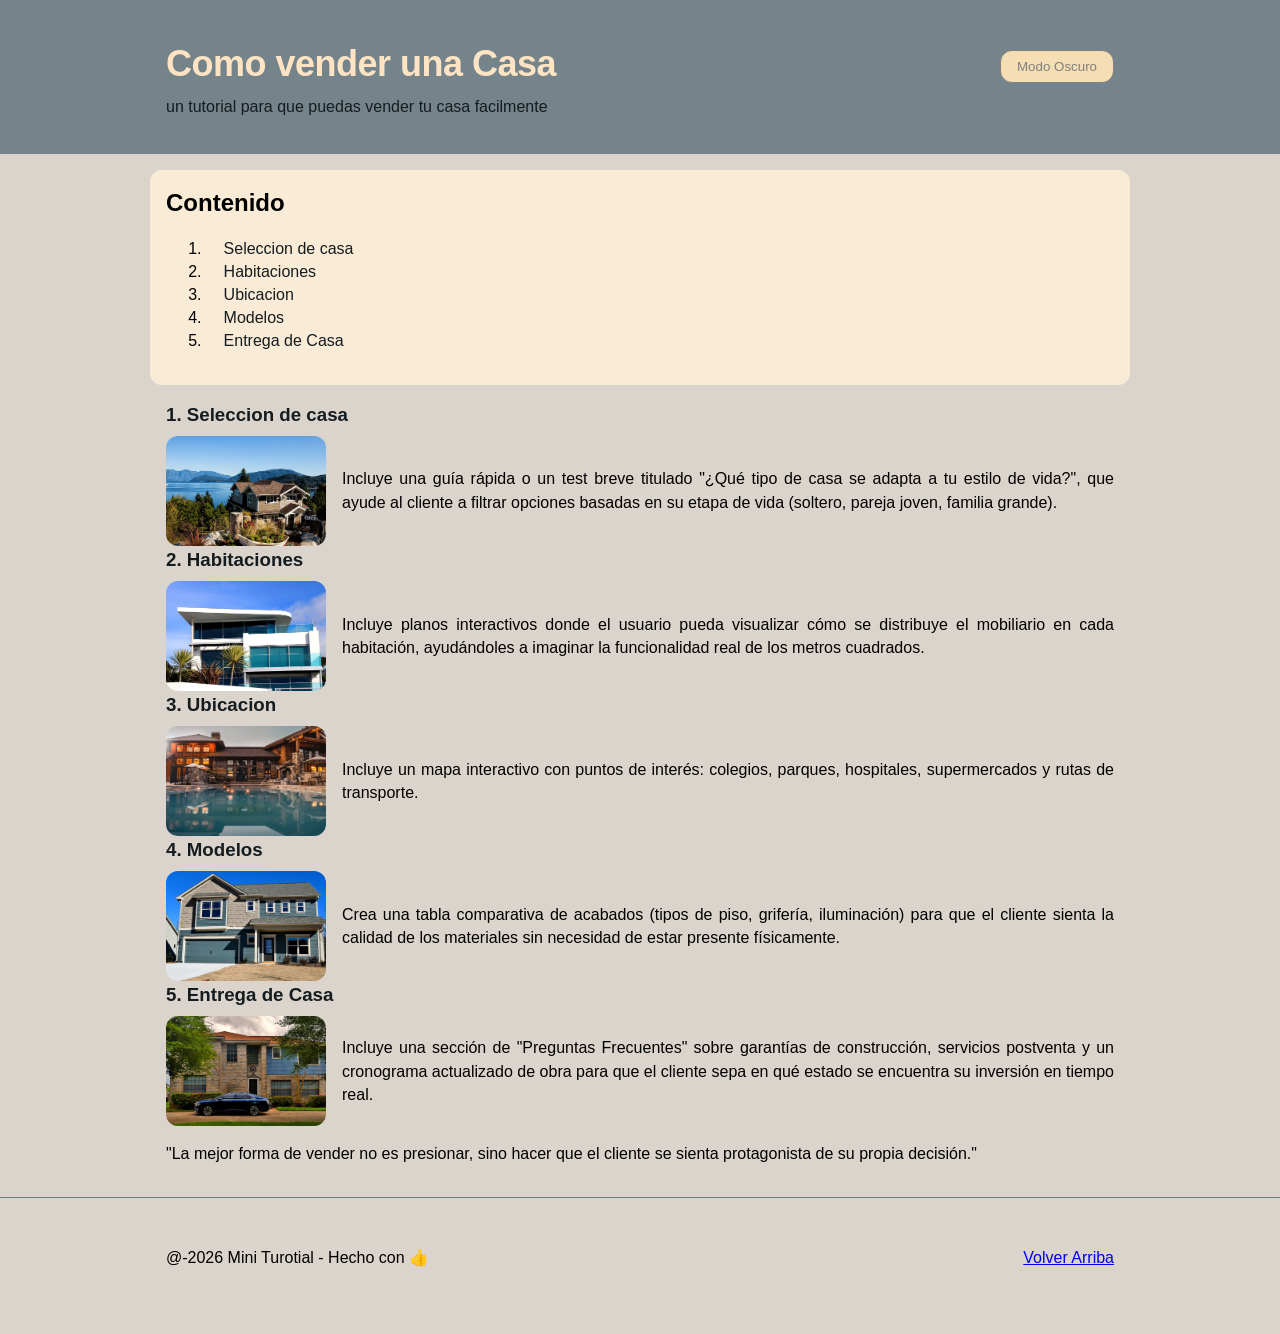
==== index.html @ 10330cab "Evidencia de entrega" ====
<!DOCTYPE html>
<html lang="es">
    <head>
        <meta charset="UTF-8">
        <meta name="viewport" content="width=device-width, initial-scale=1.0">
        <title>Ventas de Casas</title>
        <link rel="stylesheet" href="./style.css">
    </head>
    <body>
        <!--INICIO SECCION CABECER-->

        <header class="site-header" id="top">
            <div class="container">
                <div class="header-top">
                    <h1 class="site-title">Como vender una Casa</h1>
                    <button type="button" id="btn-tema" onclick="cambiarTema()">Modo Oscuro</button>
                </div>
                <p class="site-subtitle">un tutorial para que puedas vender tu
                    casa facilmente</p>
            </div>
        </header>

        <!--MENU DE NAVEGACION-->

        <nav class="t-contents container">
            <h2>Contenido</h2>
            <ol>
                <li><a href="#casa">Seleccion de casa</a></li>
                <li><a href="#Habitaciones">Habitaciones</a></li>
                <li><a href="#Ubicacion">Ubicacion</a></li>
                <li><a href="#Modelos">Modelos</a></li>
                <li><a href="#Entrega">Entrega de Casa</a></li>
            </ol>
        </nav>

        <!--SECCION PRINCIPAL-->

        <main class="container">
            <!-- Tarjetas -->
            <section class="tutorial-section" id="casa">
                <h3>1. Seleccion de casa</h3>
                <div class="section-content">
                    <img src="./img/anuncio1.jpg" alt>
                    <div>
                        <p>Incluye una guía rápida o un test breve titulado
                            "¿Qué tipo de casa se adapta a tu estilo de vida?",
                            que
                            ayude al cliente a filtrar opciones basadas en su
                            etapa de
                            vida (soltero, pareja joven, familia grande).</p>
                    </div>
                </div>
            </section>
            <!----------------------------------------------------------------------->
            <section class="tutorial-section" id="Habitaciones">
                <h3>2. Habitaciones</h3>
                <div class="section-content">
                    <img src="./img/anuncio2.jpg" alt>
                    <div>
                        <p>Incluye planos interactivos donde el usuario pueda
                            visualizar cómo se distribuye el mobiliario en cada
                            habitación, ayudándoles a imaginar la funcionalidad
                            real de los metros cuadrados.</p>
                    </div>
                </div>
            </section>
            <!----------------------------------------------------------------------->
            <section class="tutorial-section" id="Ubicacion">
                <h3>3. Ubicacion</h3>
                <div class="section-content">
                    <img src="./img/anuncio3.jpg" alt>
                    <div>
                        <p>Incluye un mapa interactivo con puntos de interés:
                            colegios, parques, hospitales, supermercados y rutas
                            de transporte.</p>
                    </div>
                </div>
            </section>
            <!----------------------------------------------------------------------->
            <section class="tutorial-section" id="Modelos">
                <h3>4. Modelos</h3>
                <div class="section-content">
                    <img src="./img/anuncio4.jpg" alt>
                    <div>
                        <p>Crea una tabla comparativa de acabados (tipos de
                            piso, grifería, iluminación) para que el cliente
                            sienta la calidad de los materiales sin necesidad de
                            estar presente físicamente.</p>
                    </div>
                </div>
            </section>
            <!----------------------------------------------------------------------->
            <section class="tutorial-section" id="Entrega">
                <h3>5. Entrega de Casa</h3>
                <div class="section-content">
                    <img src="./img/anuncio5.jpg" alt>
                    <div>
                        <p>Incluye una sección de "Preguntas Frecuentes" sobre
                            garantías de construcción, servicios postventa y un
                            cronograma actualizado de obra para que el cliente
                            sepa en qué estado se encuentra su inversión en
                            tiempo real.</p>
                    </div>
                </div>
            </section>

            <p>"La mejor forma de vender no es presionar, sino hacer que el cliente se sienta protagonista de su propia decisión."</p>
        </main>

        <!-- SECCION FOOTER -->

        <footer class="site-footer">
            <div class="container">
                <div class="footer-left"><p>@-2026 Mini Turotial - Hecho con
                        👍</p></div>
                <div class="footer-right"><a href="#top">Volver Arriba</a></div>
            </div>
        </footer>
        <script src="./script.js"></script>
    </body>
</html>
---- style.css ----
/*Variables principales*/

* {
  box-sizing: border-box;
}

body {
  margin: 0;
  font-family: Arial, Helvetica, sans-serif;
  background-color: rgb(219, 212, 204);
  color: black;
  line-height: 1.45;
}

/*Estilos de Cabecera - header*/

.site-header {
  background-color: rgb(116, 132, 138);
  padding: 1.4rem 0 1.25rem;
}

.container {
  max-width: 980px;
  margin: 0 auto;
  padding: 1rem;
}

.site-title {
  margin: 0 0 0.25rem;
  font-size: 2.25rem;
  color: bisque;
  letter-spacing: -0.5px;
}

.header-top {
  display: flex;
  justify-content: space-between;
  align-items: center;
  gap: 0.75rem;
}

.header-top button {
  border-radius: 8px;
}

.site-subtitle {
  margin: 0;
  color: rgb(21, 28, 31);
}

/*Estilos de Navegacion*/

.t-contents {
  margin-top: 1rem;
  background-color: antiquewhite;
  border-radius: 12px;
  padding: 1rem;
}

.t-contents h2 {
  margin: 0;
}

.t-contents a {
  color: rgb(21, 28, 31);
  padding-left: 1.1rem;
  text-decoration: none;
}

.t-contents a:hover {
  color: rgb(103, 124, 133);
  padding-left: 1.1rem;
  text-decoration: underline;
}

/*Seccion principal*/

.section-content {
  display: grid;
  grid-template-columns: 160px 1fr;
  gap: 1rem;
  align-items: center;
  text-align: justify;
}

.tutorial-section h3 {
  color: rgb(21, 28, 31);
  margin: 0 0 0.5rem;
}

.section-content img {
  object-fit: cover;
  border-radius: 12px;
  display: block;
  width: 100%;
  height: 110px;
}

/*Seccion Footer*/

.site-footer {
  border-top: 1px solid rgb(103, 124, 133);
  background: transparent;
  padding: 1rem 0 2rem;
}

.site-footer .container {
  display: flex;
  justify-content: space-between;
  align-items: center;
  gap: 0.75rem;
}

/*Estilos boton modo oscuro - modo claro*/
#btn-tema{
  background-color: wheat;
  color: gray;
  border: 1px solid gray;
  padding: 8px 16px;
  border-radius: 12px;
  cursor: pointer;
}

#btn-tema:hover {
  background-color: rgb(167, 104, 59);
  color: black;
}

.tema.oscuro{
  --bg: #
}

@media(max-width: 600px){
  .section-content{
    grid-template-columns: 1fr;
  }
  .site-footer .container{
    flex-direction: column;
  }

  .site-header .header-top{
    flex-direction: column;
    text-align: center;
  }
  .site-subtitle{
    text-align: center;
    padding: 10px;
  }
}
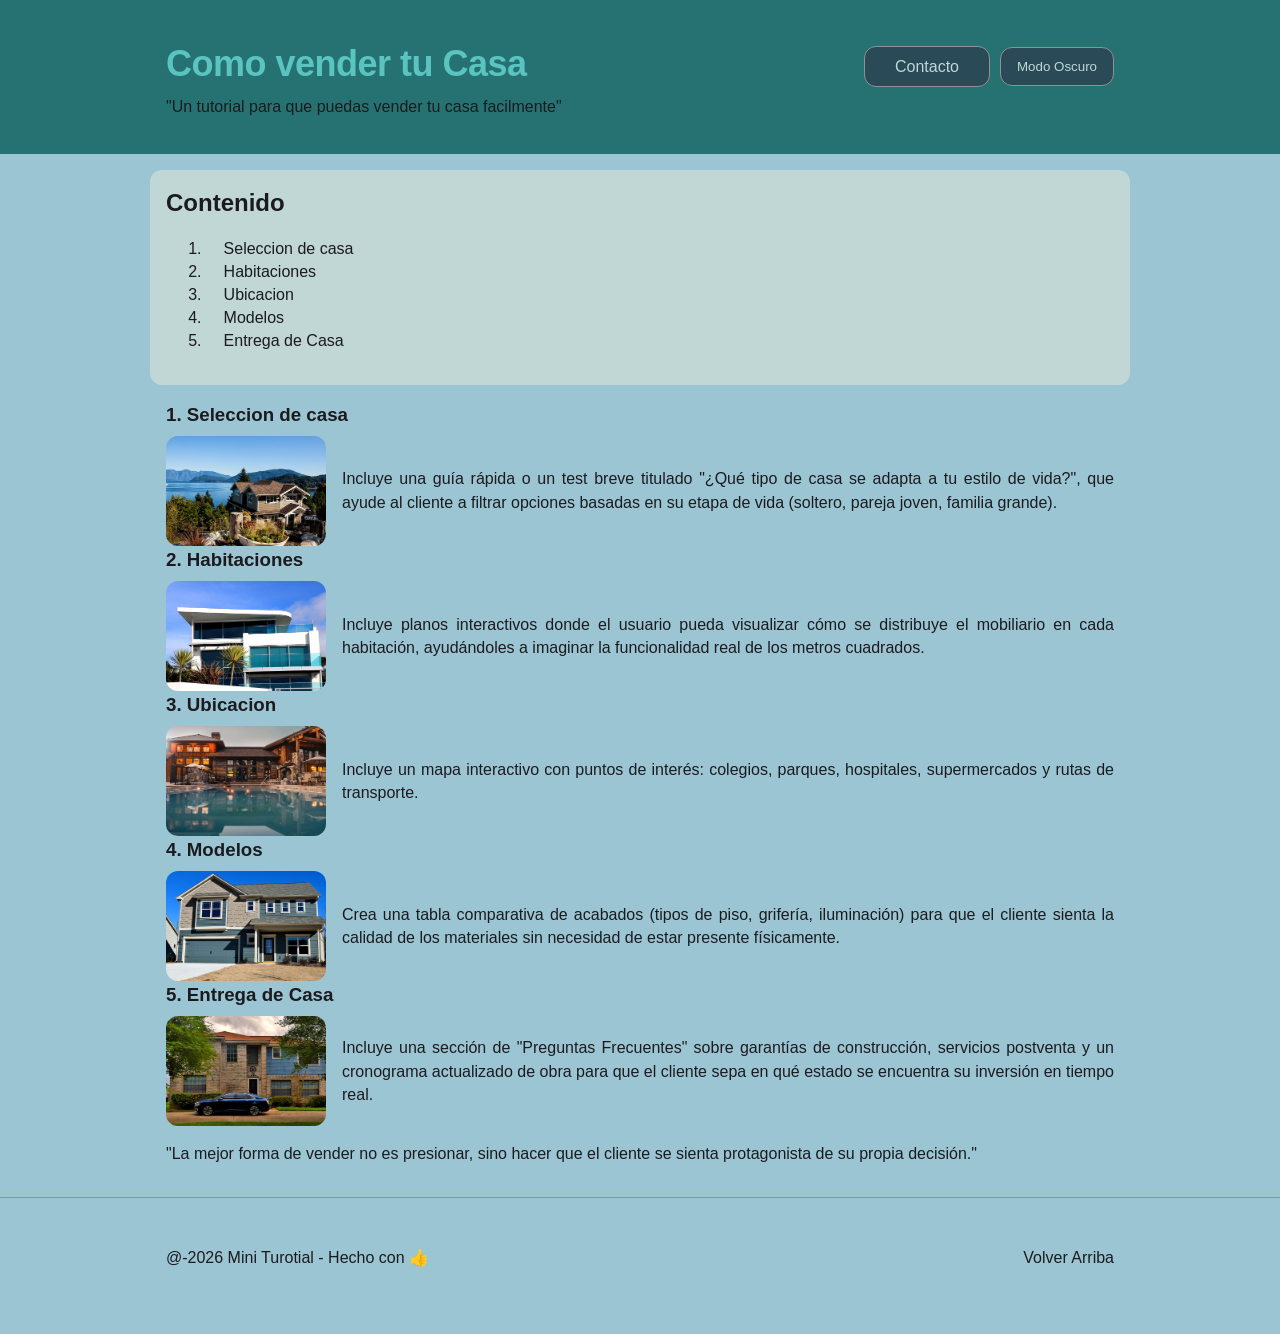
==== commit 86e6a94d: "Actualización V2" ====
--- a/index.html
+++ b/index.html
@@ -1,121 +1,135 @@
 <!DOCTYPE html>
 <html lang="es">
-    <head>
-        <meta charset="UTF-8">
-        <meta name="viewport" content="width=device-width, initial-scale=1.0">
-        <title>Ventas de Casas</title>
-        <link rel="stylesheet" href="./style.css">
-    </head>
-    <body>
-        <!--INICIO SECCION CABECER-->
 
-        <header class="site-header" id="top">
-            <div class="container">
-                <div class="header-top">
-                    <h1 class="site-title">Como vender una Casa</h1>
+<head>
+    <meta charset="UTF-8">
+    <meta name="viewport" content="width=device-width, initial-scale=1.0">
+    <title>Como vender tu Casa</title>
+    <link rel="icon" href="./img/Icono.png" type="image/png">
+    <link rel="stylesheet" href="./style.css">
+</head>
+
+<body>
+    <!--INICIO SECCION CABECER-->
+
+    <header class="site-header" id="top">
+        <div class="container">
+            <div class="header-top">
+
+                <h1 class="site-title">Como vender tu Casa</h1>
+                <div class="header-actions">
+                    <a href="./contacto.html" class="btn-color">Contacto</a>
+
                     <button type="button" id="btn-tema" onclick="cambiarTema()">Modo Oscuro</button>
                 </div>
-                <p class="site-subtitle">un tutorial para que puedas vender tu
-                    casa facilmente</p>
             </div>
-        </header>
+            <p class="site-subtitle">"Un tutorial para que puedas vender tu
+                casa facilmente"</p>
+        </div>
+    </header>
 
-        <!--MENU DE NAVEGACION-->
+    <!--MENU DE NAVEGACION-->
 
-        <nav class="t-contents container">
-            <h2>Contenido</h2>
-            <ol>
-                <li><a href="#casa">Seleccion de casa</a></li>
-                <li><a href="#Habitaciones">Habitaciones</a></li>
-                <li><a href="#Ubicacion">Ubicacion</a></li>
-                <li><a href="#Modelos">Modelos</a></li>
-                <li><a href="#Entrega">Entrega de Casa</a></li>
-            </ol>
-        </nav>
+    <nav class="t-contents container">
+        <h2>Contenido</h2>
+        <ol>
+            <li><a href="#casa">Seleccion de casa</a></li>
+            <li><a href="#Habitaciones">Habitaciones</a></li>
+            <li><a href="#Ubicacion">Ubicacion</a></li>
+            <li><a href="#Modelos">Modelos</a></li>
+            <li><a href="#Entrega">Entrega de Casa</a></li>
+        </ol>
+    </nav>
 
-        <!--SECCION PRINCIPAL-->
+    <!--SECCION PRINCIPAL-->
 
-        <main class="container">
-            <!-- Tarjetas -->
-            <section class="tutorial-section" id="casa">
-                <h3>1. Seleccion de casa</h3>
-                <div class="section-content">
-                    <img src="./img/anuncio1.jpg" alt>
-                    <div>
-                        <p>Incluye una guía rápida o un test breve titulado
-                            "¿Qué tipo de casa se adapta a tu estilo de vida?",
-                            que
-                            ayude al cliente a filtrar opciones basadas en su
-                            etapa de
-                            vida (soltero, pareja joven, familia grande).</p>
-                    </div>
+    <main class="container">
+        <!-- Tarjetas -->
+        <section class="tutorial-section" id="casa">
+            <h3>1. Seleccion de casa</h3>
+            <div class="section-content">
+                <img src="./img/anuncio1.jpg" alt>
+                <div>
+                    <p>Incluye una guía rápida o un test breve titulado
+                        "¿Qué tipo de casa se adapta a tu estilo de vida?",
+                        que
+                        ayude al cliente a filtrar opciones basadas en su
+                        etapa de
+                        vida (soltero, pareja joven, familia grande).</p>
                 </div>
-            </section>
-            <!----------------------------------------------------------------------->
-            <section class="tutorial-section" id="Habitaciones">
-                <h3>2. Habitaciones</h3>
-                <div class="section-content">
-                    <img src="./img/anuncio2.jpg" alt>
-                    <div>
-                        <p>Incluye planos interactivos donde el usuario pueda
-                            visualizar cómo se distribuye el mobiliario en cada
-                            habitación, ayudándoles a imaginar la funcionalidad
-                            real de los metros cuadrados.</p>
-                    </div>
+            </div>
+        </section>
+        <!----------------------------------------------------------------------->
+        <section class="tutorial-section" id="Habitaciones">
+            <h3>2. Habitaciones</h3>
+            <div class="section-content">
+                <img src="./img/anuncio2.jpg" alt>
+                <div>
+                    <p>Incluye planos interactivos donde el usuario pueda
+                        visualizar cómo se distribuye el mobiliario en cada
+                        habitación, ayudándoles a imaginar la funcionalidad
+                        real de los metros cuadrados.</p>
                 </div>
-            </section>
-            <!----------------------------------------------------------------------->
-            <section class="tutorial-section" id="Ubicacion">
-                <h3>3. Ubicacion</h3>
-                <div class="section-content">
-                    <img src="./img/anuncio3.jpg" alt>
-                    <div>
-                        <p>Incluye un mapa interactivo con puntos de interés:
-                            colegios, parques, hospitales, supermercados y rutas
-                            de transporte.</p>
-                    </div>
+            </div>
+        </section>
+        <!----------------------------------------------------------------------->
+        <section class="tutorial-section" id="Ubicacion">
+            <h3>3. Ubicacion</h3>
+            <div class="section-content">
+                <img src="./img/anuncio3.jpg" alt>
+                <div>
+                    <p>Incluye un mapa interactivo con puntos de interés:
+                        colegios, parques, hospitales, supermercados y rutas
+                        de transporte.</p>
                 </div>
-            </section>
-            <!----------------------------------------------------------------------->
-            <section class="tutorial-section" id="Modelos">
-                <h3>4. Modelos</h3>
-                <div class="section-content">
-                    <img src="./img/anuncio4.jpg" alt>
-                    <div>
-                        <p>Crea una tabla comparativa de acabados (tipos de
-                            piso, grifería, iluminación) para que el cliente
-                            sienta la calidad de los materiales sin necesidad de
-                            estar presente físicamente.</p>
-                    </div>
+            </div>
+        </section>
+        <!----------------------------------------------------------------------->
+        <section class="tutorial-section" id="Modelos">
+            <h3>4. Modelos</h3>
+            <div class="section-content">
+                <img src="./img/anuncio4.jpg" alt>
+                <div>
+                    <p>Crea una tabla comparativa de acabados (tipos de
+                        piso, grifería, iluminación) para que el cliente
+                        sienta la calidad de los materiales sin necesidad de
+                        estar presente físicamente.</p>
                 </div>
-            </section>
-            <!----------------------------------------------------------------------->
-            <section class="tutorial-section" id="Entrega">
-                <h3>5. Entrega de Casa</h3>
-                <div class="section-content">
-                    <img src="./img/anuncio5.jpg" alt>
-                    <div>
-                        <p>Incluye una sección de "Preguntas Frecuentes" sobre
-                            garantías de construcción, servicios postventa y un
-                            cronograma actualizado de obra para que el cliente
-                            sepa en qué estado se encuentra su inversión en
-                            tiempo real.</p>
-                    </div>
+            </div>
+        </section>
+        <!----------------------------------------------------------------------->
+        <section class="tutorial-section" id="Entrega">
+            <h3>5. Entrega de Casa</h3>
+            <div class="section-content">
+                <img src="./img/anuncio5.jpg" alt>
+                <div>
+                    <p>Incluye una sección de "Preguntas Frecuentes" sobre
+                        garantías de construcción, servicios postventa y un
+                        cronograma actualizado de obra para que el cliente
+                        sepa en qué estado se encuentra su inversión en
+                        tiempo real.</p>
                 </div>
-            </section>
+            </div>
+        </section>
 
-            <p>"La mejor forma de vender no es presionar, sino hacer que el cliente se sienta protagonista de su propia decisión."</p>
-        </main>
+        <p>"La mejor forma de vender no es presionar, sino hacer que el cliente se sienta protagonista de su propia
+            decisión."</p>
+    </main>
 
-        <!-- SECCION FOOTER -->
+    <!-- SECCION FOOTER -->
 
-        <footer class="site-footer">
-            <div class="container">
-                <div class="footer-left"><p>@-2026 Mini Turotial - Hecho con
-                        👍</p></div>
-                <div class="footer-right"><a href="#top">Volver Arriba</a></div>
+    <footer class="site-footer">
+        <div class="container">
+            <div class="footer-left">
+                <p>@-2026 Mini Turotial - Hecho con
+                    👍</p>
             </div>
-        </footer>
-        <script src="./script.js"></script>
-    </body>
+            <div>
+                <a href="#top">Volver Arriba</a>
+            </div>
+        </div>
+    </footer>
+    <script src="./script.js"></script>
+</body>
+
 </html>
--- a/style.css
+++ b/style.css
@@ -1,34 +1,51 @@
-/*Variables principales*/
+:root {
+  /*Variables principales*/
+  --bg: #9cc5d3;
+  --card: #c0d7d6;
+  --header: #267272;
+  --hover: #238782;
+  --accent: #5ac5c0;
+  --gris10: #1b1b1f;
+  --btn: #2a4a58;
+  /*Color principal del texto en tema claro*/
+  --gris20: #909292;
+  /*color secundario / mascara */
+  --max-width: 980px;
+  --radius: 12px;
+  --container-padding: 1rem;
+  --font: 'Franklin Gothic Medium', 'Arial Narrow', Arial, sans-serif;
+}
 
 * {
   box-sizing: border-box;
+
 }
 
 body {
   margin: 0;
-  font-family: Arial, Helvetica, sans-serif;
-  background-color: rgb(219, 212, 204);
-  color: black;
+  font-family: var(--font);
+  background-color: var(--bg);
+  color: var(--gris10);
   line-height: 1.45;
 }
 
 /*Estilos de Cabecera - header*/
 
 .site-header {
-  background-color: rgb(116, 132, 138);
+  background-color: var(--header);
   padding: 1.4rem 0 1.25rem;
 }
 
 .container {
-  max-width: 980px;
+  max-width: var(--max-width);
   margin: 0 auto;
-  padding: 1rem;
+  padding: var(--container-padding);
 }
 
 .site-title {
   margin: 0 0 0.25rem;
   font-size: 2.25rem;
-  color: bisque;
+  color: var(--accent);
   letter-spacing: -0.5px;
 }
 
@@ -43,18 +60,23 @@
   border-radius: 8px;
 }
 
+.header-top a {
+  text-decoration: none;
+}
+
+
 .site-subtitle {
   margin: 0;
-  color: rgb(21, 28, 31);
+  color: var(--gris10);
 }
 
 /*Estilos de Navegacion*/
 
 .t-contents {
   margin-top: 1rem;
-  background-color: antiquewhite;
-  border-radius: 12px;
-  padding: 1rem;
+  background-color: var(--card);
+  border-radius: var(--radius);
+  padding: var(--container-padding);
 }
 
 .t-contents h2 {
@@ -62,13 +84,13 @@
 }
 
 .t-contents a {
-  color: rgb(21, 28, 31);
+  color: var(--gris10);
   padding-left: 1.1rem;
   text-decoration: none;
 }
 
 .t-contents a:hover {
-  color: rgb(103, 124, 133);
+  color: var(--gris20);
   padding-left: 1.1rem;
   text-decoration: underline;
 }
@@ -78,30 +100,70 @@
 .section-content {
   display: grid;
   grid-template-columns: 160px 1fr;
-  gap: 1rem;
+  gap: var(--container-padding);
   align-items: center;
   text-align: justify;
 }
 
 .tutorial-section h3 {
-  color: rgb(21, 28, 31);
+  color: var(--gris10);
   margin: 0 0 0.5rem;
 }
 
 .section-content img {
   object-fit: cover;
-  border-radius: 12px;
+  border-radius: var(--radius);
   display: block;
   width: 100%;
   height: 110px;
 }
 
+
+.btn-color {
+  background-color: var(--btn);
+  color: var(--card);
+  border: 1px solid var(--gris20);
+  padding: 8px 30px;
+  border-radius: var(--radius);
+  cursor: pointer;
+  
+}
+
+.btn-color:hover {
+  background-color: var(--card);
+  color: var(--gris10);
+}
+
+
+/*Estilos boton modo oscuro - modo claro*/
+#btn-tema {
+  background-color: var(--btn);
+  color: var(--card);
+  border: 1px solid var(--gris20);
+  padding: 11px 16px;
+  border-radius: var(--radius);
+  cursor: pointer;
+  
+}
+
+#btn-tema:hover {
+  background-color: var(--card);
+  color: var(--gris10);
+}
+
+.header-actions {
+  display: flex;
+  gap: 10px;
+  align-items: center;
+}
+
 /*Seccion Footer*/
 
 .site-footer {
-  border-top: 1px solid rgb(103, 124, 133);
+  border-top: 1px solid var(--gris20);
   background: transparent;
   padding: 1rem 0 2rem;
+  
 }
 
 .site-footer .container {
@@ -109,40 +171,98 @@
   justify-content: space-between;
   align-items: center;
   gap: 0.75rem;
-}
-
-/*Estilos boton modo oscuro - modo claro*/
-#btn-tema{
-  background-color: wheat;
-  color: gray;
-  border: 1px solid gray;
-  padding: 8px 16px;
-  border-radius: 12px;
-  cursor: pointer;
-}
-
-#btn-tema:hover {
-  background-color: rgb(167, 104, 59);
-  color: black;
-}
-
-.tema.oscuro{
-  --bg: #
-}
-
-@media(max-width: 600px){
-  .section-content{
+  text-decoration: none;
+}
+
+.site-footer a {
+  color: var(--gris10);
+  padding-left: 1.1rem;
+  text-decoration: none;
+}
+
+.site-footer a:hover {
+  color: var(--gris20);
+  padding-left: 1.1rem;
+  text-decoration: underline;
+}
+
+
+.tema-oscuro {
+  --bg: #282c2e;
+  --card: #336c6c;
+  --header: #0d373b;
+  --hover: #376261;
+  --accent: #386e6b;
+  --gris10: #8c8c8c;
+  --btn: #354045;
+}
+
+/* Estilos específicos del formulario de contacto */
+.contacto-form {
+    display: flex;
+    flex-direction: column;
+    gap: 1.5rem;
+    margin-top: 1.5rem;
+}
+
+.form-group {
+    display: flex;
+    flex-direction: column;
+    gap: 0.5rem;
+}
+
+.form-group label {
+    font-weight: bold;
+    color: var(--header); /* Usamos el color del header para los títulos */
+}
+
+.form-group input, 
+.form-group textarea {
+    padding: 0.8rem;
+    border: 1px solid var(--gris20);
+    border-radius: var(--radius);
+    background-color: white;
+    font-family: var(--font);
+    font-size: 1rem;
+    transition: border-color 0.3s;
+}
+
+/* En modo oscuro, ajustamos los inputs */
+.tema-oscuro .form-group input, 
+.tema-oscuro .form-group textarea {
+    background-color: var(--bg);
+    color: white;
+    border-color: var(--btn);
+}
+
+.form-group input:focus, 
+.form-group textarea:focus {
+    outline: none;
+    border-color: var(--accent);
+    box-shadow: 0 0 5px var(--accent);
+}
+
+/* Ajuste para el botón enviar */
+.contacto-form .btn-color {
+    align-self: flex-start;
+    padding: 12px 40px;
+}
+
+@media(max-width: 600px) {
+  .section-content {
     grid-template-columns: 1fr;
   }
-  .site-footer .container{
-    flex-direction: column;
-  }
-
-  .site-header .header-top{
+
+  .site-footer .container {
+    flex-direction: column;
+  }
+
+  .site-header .header-top {
     flex-direction: column;
     text-align: center;
   }
-  .site-subtitle{
+
+  .site-subtitle {
     text-align: center;
     padding: 10px;
   }
